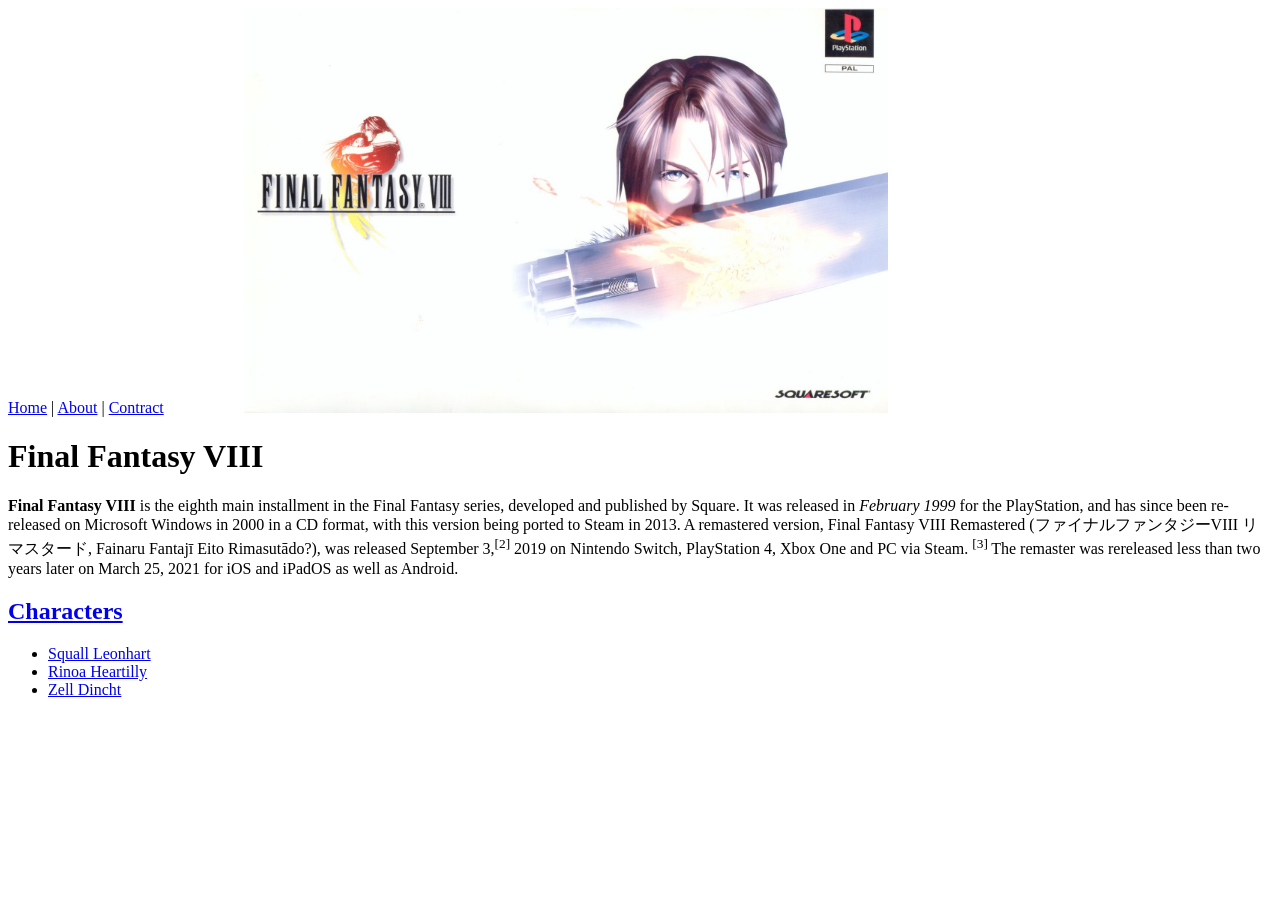
==== day01/story.html @ 3aed8e38 "day01: final" ====
<!DOCTYPE html>
<html lang="en">
<head>
    <meta charset="UTF-8">
    <meta name="viewport" content="width=device-width, initial-scale=1.0">
    <title>Document</title>
</head>
<body>
    <!--     
        This is root path nav bar
        use / is prefix
    -->
    <a href="/day01/story.html">Home</a> | 
    <a href="/day01/pages/about.html">About</a> | 
    <a href="/day01/pages/contract.html">Contract</a>
    <!-- <a href="/day01/pages/bye.html">Bye</a> -->
    <a 
        target="_blank"
        href="https://finalfantasy.fandom.com/wiki/Final_Fantasy_VIII_characters">
        <img width="720" src="./images/ffv8-wallpaper.png" alt="ff8">
    </a>
    <h1>Final Fantasy VIII</h1>
    <p>
        <strong>Final Fantasy VIII</strong> is the eighth main installment in the Final Fantasy series,
        developed and published by Square. It was released in <em>February 1999</em> for the PlayStation,
        and has since been re-released on Microsoft Windows in 2000 in a CD format,
        with this version being ported to Steam in 2013. A remastered version,
        Final Fantasy VIII Remastered (ファイナルファンタジーVIII リマスタード,
        Fainaru Fantajī Eito Rimasutādo?), was released September 3,<sup>[2]</sup> 2019 on
        Nintendo Switch, PlayStation 4, Xbox One and PC via Steam.
        <sup>[3] </sup>The remaster was rereleased less than two years later on
        March 25, 2021 for iOS and iPadOS as well as Android.
    </p>
    <h2>
        <a href="https://finalfantasy.fandom.com/wiki/Final_Fantasy_VIII"
            target="_blank">
            Characters
        </a>
    </h2>
    <ul>
        <li>
            <a href="./characters/squall.html">
                Squall Leonhart
            </a>
        </li>
        <li>
            <a href="./characters/rinoa.html">
                Rinoa Heartilly
            </a>
        </li>
        <li>
            <a href="./characters/zell.html">
                Zell Dincht
            </a>
        </li>
    </ul>
</body>
</html>
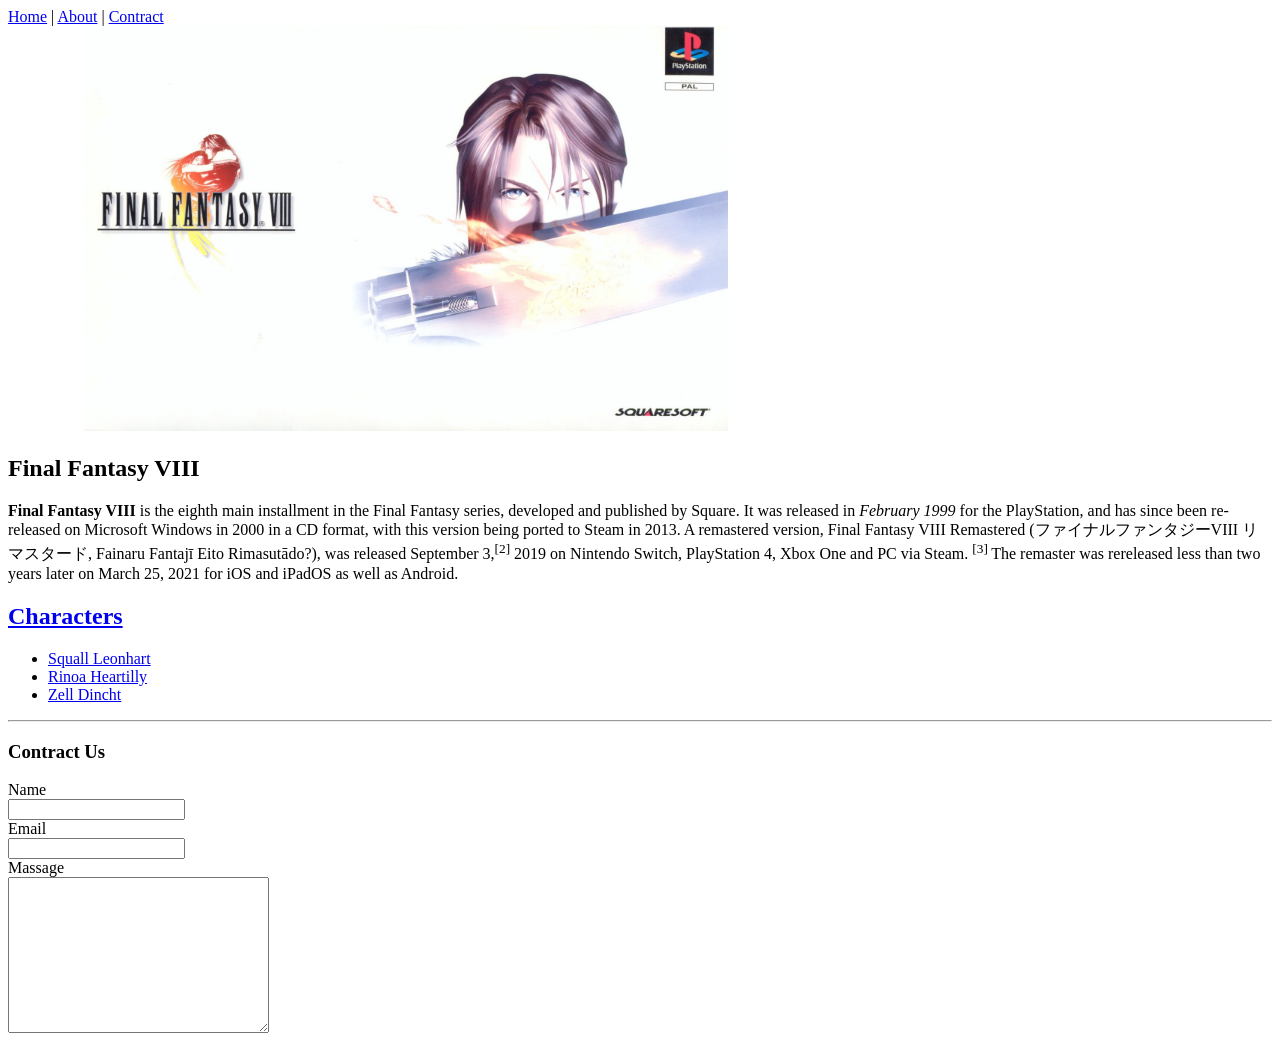
==== commit 7d9322f2: "day02: html semantic" ====
--- a/day01/story.html
+++ b/day01/story.html
@@ -1,58 +1,84 @@
 <!DOCTYPE html>
 <html lang="en">
+
 <head>
     <meta charset="UTF-8">
     <meta name="viewport" content="width=device-width, initial-scale=1.0">
-    <title>Document</title>
+    <link rel="shortcut icon" href="./images/ff3-icon.png" type="images/x-icon">
+    <title>Final Fantasy</title>
 </head>
 <body>
-    <!--     
-        This is root path nav bar
-        use / is prefix
-    -->
-    <a href="/day01/story.html">Home</a> | 
-    <a href="/day01/pages/about.html">About</a> | 
-    <a href="/day01/pages/contract.html">Contract</a>
-    <!-- <a href="/day01/pages/bye.html">Bye</a> -->
-    <a 
-        target="_blank"
-        href="https://finalfantasy.fandom.com/wiki/Final_Fantasy_VIII_characters">
-        <img width="720" src="./images/ffv8-wallpaper.png" alt="ff8">
-    </a>
-    <h1>Final Fantasy VIII</h1>
-    <p>
-        <strong>Final Fantasy VIII</strong> is the eighth main installment in the Final Fantasy series,
-        developed and published by Square. It was released in <em>February 1999</em> for the PlayStation,
-        and has since been re-released on Microsoft Windows in 2000 in a CD format,
-        with this version being ported to Steam in 2013. A remastered version,
-        Final Fantasy VIII Remastered (ファイナルファンタジーVIII リマスタード,
-        Fainaru Fantajī Eito Rimasutādo?), was released September 3,<sup>[2]</sup> 2019 on
-        Nintendo Switch, PlayStation 4, Xbox One and PC via Steam.
-        <sup>[3] </sup>The remaster was rereleased less than two years later on
-        March 25, 2021 for iOS and iPadOS as well as Android.
-    </p>
-    <h2>
-        <a href="https://finalfantasy.fandom.com/wiki/Final_Fantasy_VIII"
-            target="_blank">
-            Characters
-        </a>
-    </h2>
-    <ul>
-        <li>
-            <a href="./characters/squall.html">
-                Squall Leonhart
+    <header>
+        <nav>
+            <!--     
+            This is root path nav bar
+            use / is prefix
+            -->
+            <a href="/day01/story.html">Home</a> |
+            <a href="/day01/pages/about.html">About</a> |
+            <a href="/day01/pages/contract.html">Contract</a>
+        </nav>
+        <div id="cover">
+            <a target="_blank" href="https://finalfantasy.fandom.com/wiki/Final_Fantasy_VIII_characters">
+                <img width="720" src="./images/ffv8-wallpaper.png" alt="ff8">
             </a>
-        </li>
-        <li>
-            <a href="./characters/rinoa.html">
-                Rinoa Heartilly
-            </a>
-        </li>
-        <li>
-            <a href="./characters/zell.html">
-                Zell Dincht
-            </a>
-        </li>
-    </ul>
+        </div>
+    </header>
+    <main>
+        <section id="intro">
+            <h1>Final Fantasy VIII</h1>
+            <p>
+                <strong>Final Fantasy VIII</strong> is the eighth main installment in the Final Fantasy series,
+                developed and published by Square. It was released in <em>February 1999</em> for the PlayStation,
+                and has since been re-released on Microsoft Windows in 2000 in a CD format,
+                with this version being ported to Steam in 2013. A remastered version,
+                Final Fantasy VIII Remastered (ファイナルファンタジーVIII リマスタード,
+                Fainaru Fantajī Eito Rimasutādo?), was released September 3,<sup>[2]</sup> 2019 on
+                Nintendo Switch, PlayStation 4, Xbox One and PC via Steam.
+                <sup>[3] </sup>The remaster was rereleased less than two years later on
+                March 25, 2021 for iOS and iPadOS as well as Android.
+            </p>
+        </section>
+        <section id="characters">
+            <h2>
+                <a href="https://finalfantasy.fandom.com/wiki/Final_Fantasy_VIII" target="_blank">
+                    Characters
+                </a>
+            </h2>
+            <ul>
+                <li>
+                    <a href="./characters/squall.html">
+                        Squall Leonhart
+                    </a>
+                </li>
+                <li>
+                    <a href="./characters/rinoa.html">
+                        Rinoa Heartilly
+                    </a>
+                </li>
+                <li>
+                    <a href="./characters/zell.html">
+                        Zell Dincht
+                    </a>
+                </li>
+            </ul>
+        </section>
+    </main>
+    <footer>
+        <hr>
+        <h3>Contract Us</h3>
+        <div>
+            <label for="name">Name</label><br>
+            <input type="text" name="name" id="name">
+        </div>
+        <div>
+            <label for="email">Email</label><br>
+            <input type="email" id="email" name="email">
+        </div>
+        <div>
+            <label for="message">Massage</label><br>
+            <textarea name="message" id="message" cols="30" rows="10"></textarea>
+        </div>
+    </footer>
 </body>
 </html>
